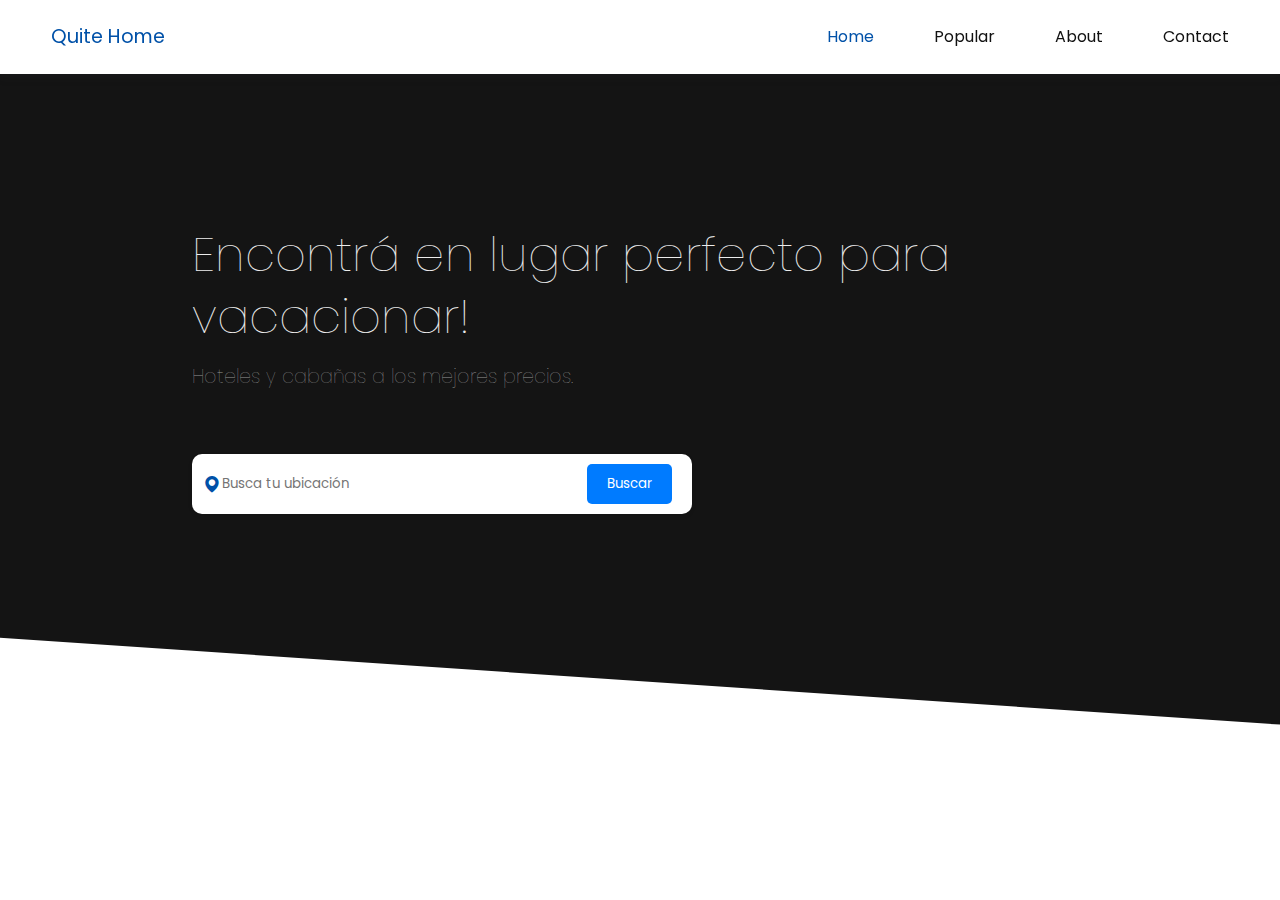
==== TrabajoFinal-BrendaUrquiza/index.html @ 2d56257a "first commit" ====
<!DOCTYPE html>
<html lang="en">
<head>
    <meta charset="UTF-8">
    <meta name="viewport" content="width=device-width, initial-scale=1.0">
    <title>Quite Home</title>
    <!-- CSS -->
    <link rel="stylesheet" href="assets/css/styles.css">
    <!-- FAVICON -->
    <link rel="shortcut icon" href="img/hogar.png" type="image/x-icon">
    <!-- BOXICON -->
    <link href='https://unpkg.com/boxicons@2.1.4/css/boxicons.min.css' rel='stylesheet'>
</head>
<body>
    <!-- ==== NAVBAR ===== -->
    <header class="header" id="header">
        <a href="" class="logo">Quite Home</a>

        <nav class="nav_menu" id="nav_menu">
            <a href="#home" class="nav_link active" id="nav_link">Home</a>
            <a href="#popular" class="nav_link" id="nav_link">Popular</a>
            <a href="#about" class="nav_link" id="nav_link">About</a>
            <a href="#contact" class="nav_link" id="nav_link">Contact</a>
        </nav>
    </header>

    <!-- ==== HOME ==== -->
    <section class="home" id="home">
        <div class="home-bg" id="home-bg"></div>

        <div class="home-container" id="home-container">
            <div class="home-content blur-in">
                <h1 class="home__title">Encontrá en lugar perfecto para vacacionar!
                <p>Hoteles y cabañas a los mejores precios.</p>
            </div>

            <div class="search-container">
                <i class='bx bxs-map' id="icon"></i>
                <input type="text" placeholder="Busca tu ubicación" class="buscador">
                <button class="btn-buscar" type="submit">Buscar</button>
            </div>

            <div class="home-imagen" id="home-imagen">
                <div class="imagen" id="imagen">
                    <img src="img/home.jpg" alt="">
                </div>

                <div class="img-shadow" id="img-shadow"></div>
            </div>
        </div>
    </section>


    <script src="assets/js/main.js"></script>
</body>
</html>
---- TrabajoFinal-BrendaUrquiza/assets/css/styles.css ----
@import url('https://fonts.googleapis.com/css2?family=Nunito&family=Poppins:wght@500&family=Raleway:wght@500&family=Rubik&display=swap');

*{
    margin: 0;
    padding: 0;
    box-sizing: border-box;
    border: none;
    outline: none;
    scroll-behavior: smooth;
    font-family: 'Poppins', sans-serif;
}

:root{
    --font-semi: 600;
    --bg-color: #141414;
    --second-bg-color: #ffffff;
    --text-color: #111111;
    --main-color: #0051a8;
    --mb-2: 1rem;
    --mb-4: 2rem;
    --mb-5: 2.5rem;
    --mb-6: 3rem;
}

hmtl{
    font-size: 62.5%;
    overflow: hidden;
}

a{
    text-decoration: none;
    color: var(--text-color);
}

/* ===== NAV =====*/
.header{
    position: fixed;
    top: 0;
    left: 0;
    width: 100%;
    padding: 1.4rem 4%;
    background: #ffffff;
    display: flex;
    justify-content: space-between;
    align-items: center;
    z-index: 100;
    box-shadow: 0 1px 10px rgba(42, 45, 48, 0.267);
    backdrop-filter: blur(10px);
    font-weight: 400;
}

.logo{
    font-size: 1.2rem;
    color: var(--main-color);
}

.nav_link{
    font-size: 1rem;
    color: var(--text-color);
    margin-left: 3.5rem;
    transition: .3s;
}

.nav_link:hover,
.nav_link.active {
    color: var(--main-color);
}

/* ==== HOME ==== */
.home{
    position: relative;
  /*   display: flex;
    align-items: center;
    padding: 14rem 15%;
    background-color: var(--text-color); */
}

.home-bg{
    position: absolute;
    top: 0;
    left: 0;
    width: 100%;
    height: 95%;
    background-color: var(--bg-color);
    clip-path: polygon(0 0, 100% 0 , 100% 100%, 0 88%);
}

.home-container{
    position: relative;
    row-gap: 3.5rem;
    align-items: center;
    padding: 14rem 15%;
}

.home-content{
    max-width: 60rem;
}


.home-content h1{
    font-size: 3rem;
    /* font-weight: 700; */
    line-height: 1.3;
    color: #ececec;
    font-weight: 100;
}

.home-content p{
    font-size: 1.2rem;
    margin: 1rem 0 4rem;
    color: #cfcfcfb2;
    font-weight: 100;
}

.search-container {
    background-color: #fff;
    border-radius: 10px;
    box-shadow: 0 2px 4px rgba(0, 0, 0, 0.1);
    display: flex;
    max-width: 500px;
    padding: 10px 20px;
    position: relative;
    align-items: center;
    z-index: 1;
    overflow: hidden;
}

.search-container i {
    font-size: 1.25rem;
    color: var(--main-color);
}

.buscador{
    flex: 1;
    padding: 10px;
    border: none;
    border-radius: 5px 0 0 5px;
    outline: none;
    width: 600px; /* Ajusta el ancho del campo de entrada */
    left: 0;
}

#icon {
    position: absolute;
    top: 50%;
    left: 10px; /* Ajusta la posición del icono según tu preferencia */
    transform: translateY(-50%);
    width: 20px; /* Ajusta el tamaño del icono según tu preferencia */
    height: 20px;
    background-image: url('ruta-del-icono.png'); /* Reemplaza 'ruta-del-icono.png' con la ruta de tu icono */
    background-size: cover;
    background-repeat: no-repeat;
}

.btn-buscar {
    background-color: #007BFF;
    border: none;
    border-radius: 5px;
    color: #fff;
    cursor: pointer;
    padding: 10px 20px;
}

.btn-buscar:hover {
    background-color: #0056b3;
}
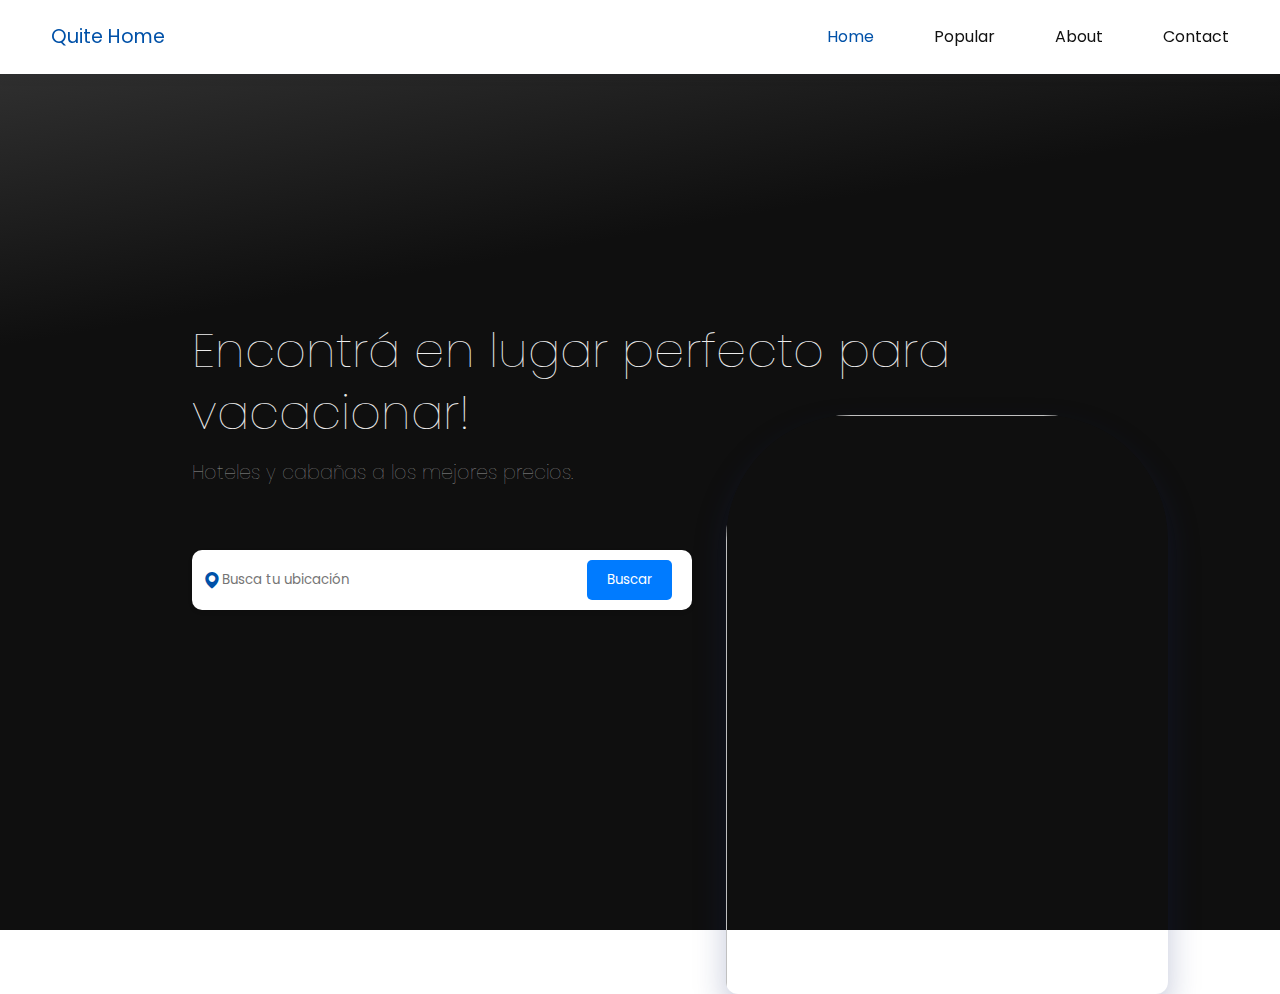
==== commit 8ab7bd03: "Add files via upload" ====
--- a/TrabajoFinal-BrendaUrquiza/index.html
+++ b/TrabajoFinal-BrendaUrquiza/index.html
@@ -1,56 +1,58 @@
-<!DOCTYPE html>
-<html lang="en">
-<head>
-    <meta charset="UTF-8">
-    <meta name="viewport" content="width=device-width, initial-scale=1.0">
-    <title>Quite Home</title>
-    <!-- CSS -->
-    <link rel="stylesheet" href="assets/css/styles.css">
-    <!-- FAVICON -->
-    <link rel="shortcut icon" href="img/hogar.png" type="image/x-icon">
-    <!-- BOXICON -->
-    <link href='https://unpkg.com/boxicons@2.1.4/css/boxicons.min.css' rel='stylesheet'>
-</head>
-<body>
-    <!-- ==== NAVBAR ===== -->
-    <header class="header" id="header">
-        <a href="" class="logo">Quite Home</a>
-
-        <nav class="nav_menu" id="nav_menu">
-            <a href="#home" class="nav_link active" id="nav_link">Home</a>
-            <a href="#popular" class="nav_link" id="nav_link">Popular</a>
-            <a href="#about" class="nav_link" id="nav_link">About</a>
-            <a href="#contact" class="nav_link" id="nav_link">Contact</a>
-        </nav>
-    </header>
-
-    <!-- ==== HOME ==== -->
-    <section class="home" id="home">
-        <div class="home-bg" id="home-bg"></div>
-
-        <div class="home-container" id="home-container">
-            <div class="home-content blur-in">
-                <h1 class="home__title">Encontrá en lugar perfecto para vacacionar!
-                <p>Hoteles y cabañas a los mejores precios.</p>
-            </div>
-
-            <div class="search-container">
-                <i class='bx bxs-map' id="icon"></i>
-                <input type="text" placeholder="Busca tu ubicación" class="buscador">
-                <button class="btn-buscar" type="submit">Buscar</button>
-            </div>
-
-            <div class="home-imagen" id="home-imagen">
-                <div class="imagen" id="imagen">
-                    <img src="img/home.jpg" alt="">
-                </div>
-
-                <div class="img-shadow" id="img-shadow"></div>
-            </div>
-        </div>
-    </section>
-
-
-    <script src="assets/js/main.js"></script>
-</body>
+<!DOCTYPE html>
+<html lang="en">
+<head>
+    <meta charset="UTF-8">
+    <meta name="viewport" content="width=device-width, initial-scale=1.0">
+    <title>Quite Home</title>
+    <!-- CSS -->
+    <link rel="stylesheet" href="assets/css/styles.css">
+    <!-- FAVICON -->
+    <link rel="shortcut icon" href="img/hogar.png" type="image/x-icon">
+    <!-- BOXICON -->
+    <link href='https://unpkg.com/boxicons@2.1.4/css/boxicons.min.css' rel='stylesheet'>
+</head>
+<body>
+    <!-- ==== NAVBAR ===== -->
+    <header class="header" id="header">
+        <a href="" class="logo">Quite Home</a>
+
+        <nav class="nav_menu" id="nav_menu">
+            <a href="#home" class="nav_link active" id="nav_link">Home</a>
+            <a href="#popular" class="nav_link" id="nav_link">Popular</a>
+            <a href="#about" class="nav_link" id="nav_link">About</a>
+            <a href="#contact" class="nav_link" id="nav_link">Contact</a>
+        </nav>
+    </header>
+
+    <!-- ==== HOME ==== -->
+    <section class="home" id="home">
+        <div class="home-bg" id="home-bg"></div>
+
+        <div class="home-container" id="home-container">
+            <div class="container">
+                <div class="home-content blur-in">
+                    <h1 class="home__title">Encontrá en lugar perfecto para vacacionar!
+                    <p>Hoteles y cabañas a los mejores precios.</p>
+                </div>
+
+                <div class="search-container">
+                    <i class='bx bxs-map' id="icon"></i>
+                    <input type="text" placeholder="Busca tu ubicación" class="buscador">
+                    <button class="btn-buscar" type="submit">Buscar</button>
+                </div>
+            </div>
+            
+            <div class="home-imagen" id="home-imagen"> <!-- home__images -->
+                <div class="img-shadow" id="img-shadow"></div> <!-- home__orbe -->
+
+                <div class="imagen" id="imagen"> <!-- home__img -->
+                    <img src="img/home2.jpg" alt="" class="img">
+                </div>
+            </div>
+        </div>
+    </section>
+
+
+    <script src="assets/js/main.js"></script>
+</body>
 </html>--- a/TrabajoFinal-BrendaUrquiza/assets/css/styles.css
+++ b/TrabajoFinal-BrendaUrquiza/assets/css/styles.css
@@ -1,166 +1,201 @@
-@import url('https://fonts.googleapis.com/css2?family=Nunito&family=Poppins:wght@500&family=Raleway:wght@500&family=Rubik&display=swap');
-
-*{
-    margin: 0;
-    padding: 0;
-    box-sizing: border-box;
-    border: none;
-    outline: none;
-    scroll-behavior: smooth;
-    font-family: 'Poppins', sans-serif;
-}
-
-:root{
-    --font-semi: 600;
-    --bg-color: #141414;
-    --second-bg-color: #ffffff;
-    --text-color: #111111;
-    --main-color: #0051a8;
-    --mb-2: 1rem;
-    --mb-4: 2rem;
-    --mb-5: 2.5rem;
-    --mb-6: 3rem;
-}
-
-hmtl{
-    font-size: 62.5%;
-    overflow: hidden;
-}
-
-a{
-    text-decoration: none;
-    color: var(--text-color);
-}
-
-/* ===== NAV =====*/
-.header{
-    position: fixed;
-    top: 0;
-    left: 0;
-    width: 100%;
-    padding: 1.4rem 4%;
-    background: #ffffff;
-    display: flex;
-    justify-content: space-between;
-    align-items: center;
-    z-index: 100;
-    box-shadow: 0 1px 10px rgba(42, 45, 48, 0.267);
-    backdrop-filter: blur(10px);
-    font-weight: 400;
-}
-
-.logo{
-    font-size: 1.2rem;
-    color: var(--main-color);
-}
-
-.nav_link{
-    font-size: 1rem;
-    color: var(--text-color);
-    margin-left: 3.5rem;
-    transition: .3s;
-}
-
-.nav_link:hover,
-.nav_link.active {
-    color: var(--main-color);
-}
-
-/* ==== HOME ==== */
-.home{
-    position: relative;
-  /*   display: flex;
-    align-items: center;
-    padding: 14rem 15%;
-    background-color: var(--text-color); */
-}
-
-.home-bg{
-    position: absolute;
-    top: 0;
-    left: 0;
-    width: 100%;
-    height: 95%;
-    background-color: var(--bg-color);
-    clip-path: polygon(0 0, 100% 0 , 100% 100%, 0 88%);
-}
-
-.home-container{
-    position: relative;
-    row-gap: 3.5rem;
-    align-items: center;
-    padding: 14rem 15%;
-}
-
-.home-content{
-    max-width: 60rem;
-}
-
-
-.home-content h1{
-    font-size: 3rem;
-    /* font-weight: 700; */
-    line-height: 1.3;
-    color: #ececec;
-    font-weight: 100;
-}
-
-.home-content p{
-    font-size: 1.2rem;
-    margin: 1rem 0 4rem;
-    color: #cfcfcfb2;
-    font-weight: 100;
-}
-
-.search-container {
-    background-color: #fff;
-    border-radius: 10px;
-    box-shadow: 0 2px 4px rgba(0, 0, 0, 0.1);
-    display: flex;
-    max-width: 500px;
-    padding: 10px 20px;
-    position: relative;
-    align-items: center;
-    z-index: 1;
-    overflow: hidden;
-}
-
-.search-container i {
-    font-size: 1.25rem;
-    color: var(--main-color);
-}
-
-.buscador{
-    flex: 1;
-    padding: 10px;
-    border: none;
-    border-radius: 5px 0 0 5px;
-    outline: none;
-    width: 600px; /* Ajusta el ancho del campo de entrada */
-    left: 0;
-}
-
-#icon {
-    position: absolute;
-    top: 50%;
-    left: 10px; /* Ajusta la posición del icono según tu preferencia */
-    transform: translateY(-50%);
-    width: 20px; /* Ajusta el tamaño del icono según tu preferencia */
-    height: 20px;
-    background-image: url('ruta-del-icono.png'); /* Reemplaza 'ruta-del-icono.png' con la ruta de tu icono */
-    background-size: cover;
-    background-repeat: no-repeat;
-}
-
-.btn-buscar {
-    background-color: #007BFF;
-    border: none;
-    border-radius: 5px;
-    color: #fff;
-    cursor: pointer;
-    padding: 10px 20px;
-}
-
-.btn-buscar:hover {
-    background-color: #0056b3;
-}+@import url('https://fonts.googleapis.com/css2?family=Nunito&family=Poppins:wght@500&family=Raleway:wght@500&family=Rubik&display=swap');
+
+*{
+    margin: 0;
+    padding: 0;
+    box-sizing: border-box;
+    border: none;
+    outline: none;
+    scroll-behavior: smooth;
+    font-family: 'Poppins', sans-serif;
+}
+
+:root{
+    --font-semi: 600;
+    --bg-color: #141414;
+    --bg-shadow: hsl(36, 84%, 13%);
+    --second-bg-color: #ffffff;
+    --text-color: #111111;
+    --main-color: #0051a8;
+    --mb-2: 1rem;
+    --mb-4: 2rem;
+    --mb-5: 2.5rem;
+    --mb-6: 3rem;
+}
+
+hmtl{
+    font-size: 62.5%;
+    overflow: hidden;
+}
+
+a{
+    text-decoration: none;
+    color: var(--text-color);
+}
+
+/* ===== NAV =====*/
+.header{
+    position: fixed;
+    top: 0;
+    left: 0;
+    width: 100%;
+    padding: 1.4rem 4%;
+    background: #ffffff;
+    display: flex;
+    justify-content: space-between;
+    align-items: center;
+    z-index: 100;
+    box-shadow: 0 1px 10px rgba(42, 45, 48, 0.267);
+    backdrop-filter: blur(10px);
+    font-weight: 400;
+}
+
+.logo{
+    font-size: 1.2rem;
+    color: var(--main-color);
+}
+
+.nav_link{
+    font-size: 1rem;
+    color: var(--text-color);
+    margin-left: 3.5rem;
+    transition: .3s;
+}
+
+.nav_link:hover,
+.nav_link.active {
+    color: var(--main-color);
+}
+
+/* ==== HOME ==== */
+.home{
+    position: relative;
+  /*   display: flex;
+    align-items: center;
+    padding: 14rem 15%;
+    background-color: var(--text-color); */
+}
+
+.home-bg{
+    position: absolute;
+    top: 0px;
+    left: 0px;
+    width: 100%;
+    height: 100%;
+    background: linear-gradient(170deg, rgb(56, 56, 56) 0%, rgb(15, 15, 15) 30%);
+}
+
+.home-container{
+    position: relative;
+    row-gap: 3.5rem;
+    align-items: center;
+    padding: 20rem 15%;
+}
+
+.home-content{
+    max-width: 60rem;
+}
+
+
+.home-content h1{
+    font-size: 3rem;
+    /* font-weight: 700; */
+    line-height: 1.3;
+    color: #ececec;
+    font-weight: 100;
+}
+
+.home-content p{
+    font-size: 1.2rem;
+    margin: 1rem 0 4rem;
+    color: #cfcfcfb2;
+    font-weight: 100;
+}
+
+.search-container {
+    background-color: #fff;
+    border-radius: 10px;
+    box-shadow: 0 2px 4px rgba(0, 0, 0, 0.1);
+    display: flex;
+    max-width: 500px;
+    padding: 10px 20px;
+    position: relative;
+    align-items: center;
+    z-index: 1;
+    overflow: hidden;
+}
+
+.search-container i {
+    font-size: 1.25rem;
+    color: var(--main-color);
+}
+
+.buscador{
+    flex: 1;
+    padding: 10px;
+    border: none;
+    border-radius: 5px 0 0 5px;
+    outline: none;
+    width: 600px; /* Ajusta el ancho del campo de entrada */
+    left: 0;
+}
+
+#icon {
+    position: absolute;
+    top: 50%;
+    left: 10px; /* Ajusta la posición del icono según tu preferencia */
+    transform: translateY(-50%);
+    width: 20px; /* Ajusta el tamaño del icono según tu preferencia */
+    height: 20px;
+    background-image: url('ruta-del-icono.png'); /* Reemplaza 'ruta-del-icono.png' con la ruta de tu icono */
+    background-size: cover;
+    background-repeat: no-repeat;
+}
+
+.btn-buscar {
+    background-color: #007BFF;
+    border: none;
+    border-radius: 5px;
+    color: #fff;
+    cursor: pointer;
+    padding: 10px 20px;
+}
+
+.btn-buscar:hover {
+    background-color: #0056b3;
+}
+
+.imagen{
+    position: absolute;
+    width: 442px;
+    height: 579px;
+    overflow: hidden;
+    border-radius: 125px 125px 12px 12px;
+    display: inline-flex;
+    align-items: flex-start;
+    bottom: -4rem;
+    box-shadow: 0 16px 32px hsla(228, 66%, 25%, .25);
+    margin-right: -5rem;
+}
+
+.img{
+    width: 544px;
+    height: 777px;
+}
+
+.home-imagen{
+    /* position: relative; */
+    display: flex;
+    justify-content: right;
+}
+
+/* .img-shadow{
+    width: 324px;
+    height: 425px;
+    border-radius: 135px 135px 0 0;
+    bottom: -3.5rem;
+    background: linear-gradient(180deg, 
+    hsl(0, 0%, 16%) 93%,
+    hsl(0, 0%, 67%) 100%); 
+    align-self: flex-end;
+} */
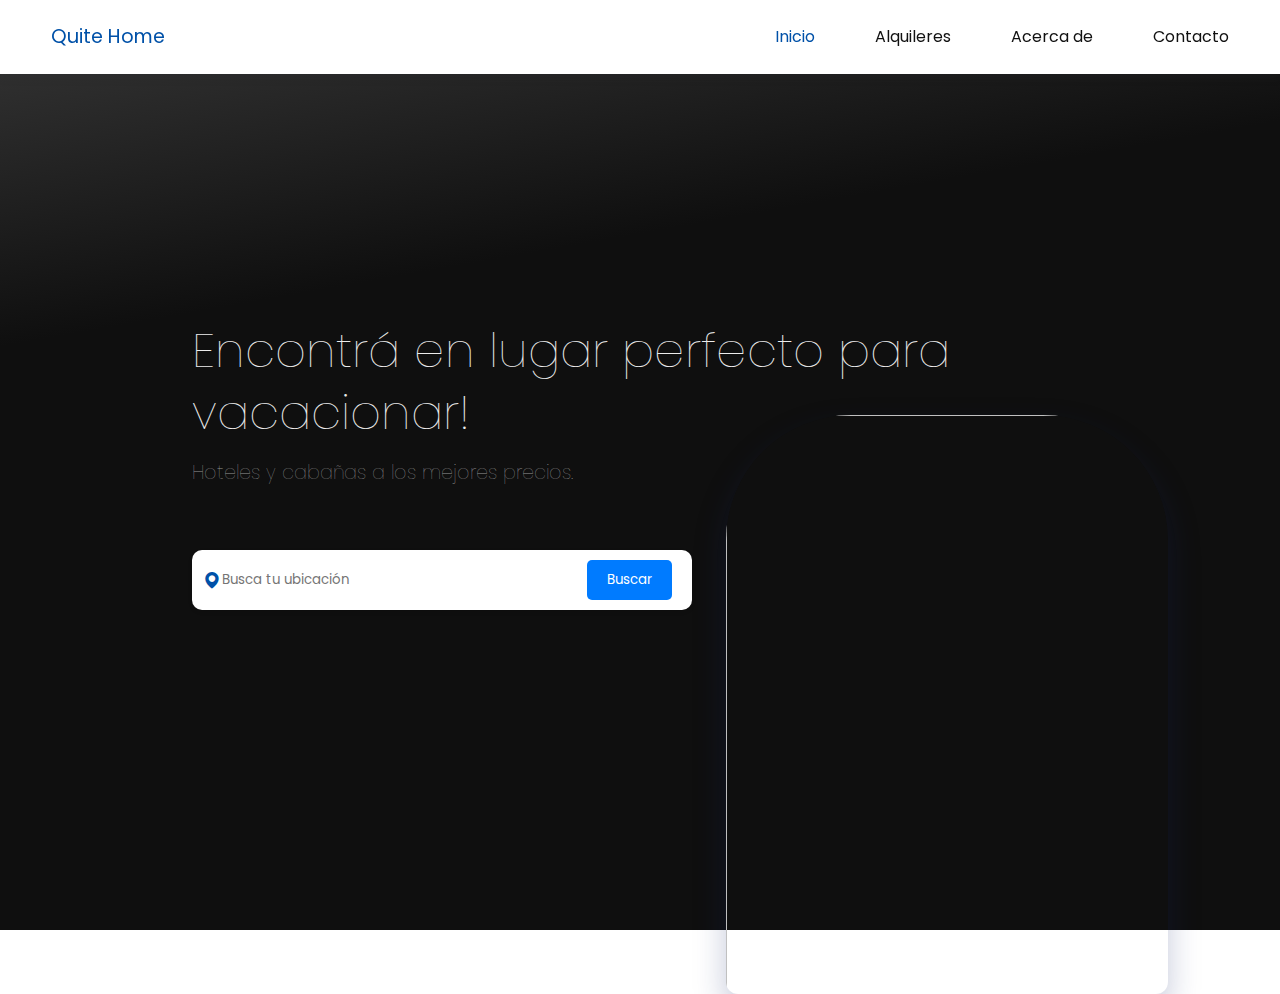
==== commit 287b8410: "Add files via upload" ====
--- a/TrabajoFinal-BrendaUrquiza/index.html
+++ b/TrabajoFinal-BrendaUrquiza/index.html
@@ -17,10 +17,10 @@
         <a href="" class="logo">Quite Home</a>
 
         <nav class="nav_menu" id="nav_menu">
-            <a href="#home" class="nav_link active" id="nav_link">Home</a>
-            <a href="#popular" class="nav_link" id="nav_link">Popular</a>
-            <a href="#about" class="nav_link" id="nav_link">About</a>
-            <a href="#contact" class="nav_link" id="nav_link">Contact</a>
+            <a href="#inicio" class="nav_link active" id="nav_link">Inicio</a>
+            <a href="#alquileres" class="nav_link" id="nav_link">Alquileres</a>
+            <a href="#acerca" class="nav_link" id="nav_link">Acerca de</a>
+            <a href="#contacto" class="nav_link" id="nav_link">Contacto</a>
         </nav>
     </header>
 
@@ -37,8 +37,8 @@
 
                 <div class="search-container">
                     <i class='bx bxs-map' id="icon"></i>
-                    <input type="text" placeholder="Busca tu ubicación" class="buscador">
-                    <button class="btn-buscar" type="submit">Buscar</button>
+                    <input type="text" placeholder="Busca tu ubicación" class="buscador" id="buscador">
+                    <button class="btn-buscar" type="submit" id="btn-buscar">Buscar</button>
                 </div>
             </div>
             
@@ -52,7 +52,6 @@
         </div>
     </section>
 
-
     <script src="assets/js/main.js"></script>
 </body>
 </html>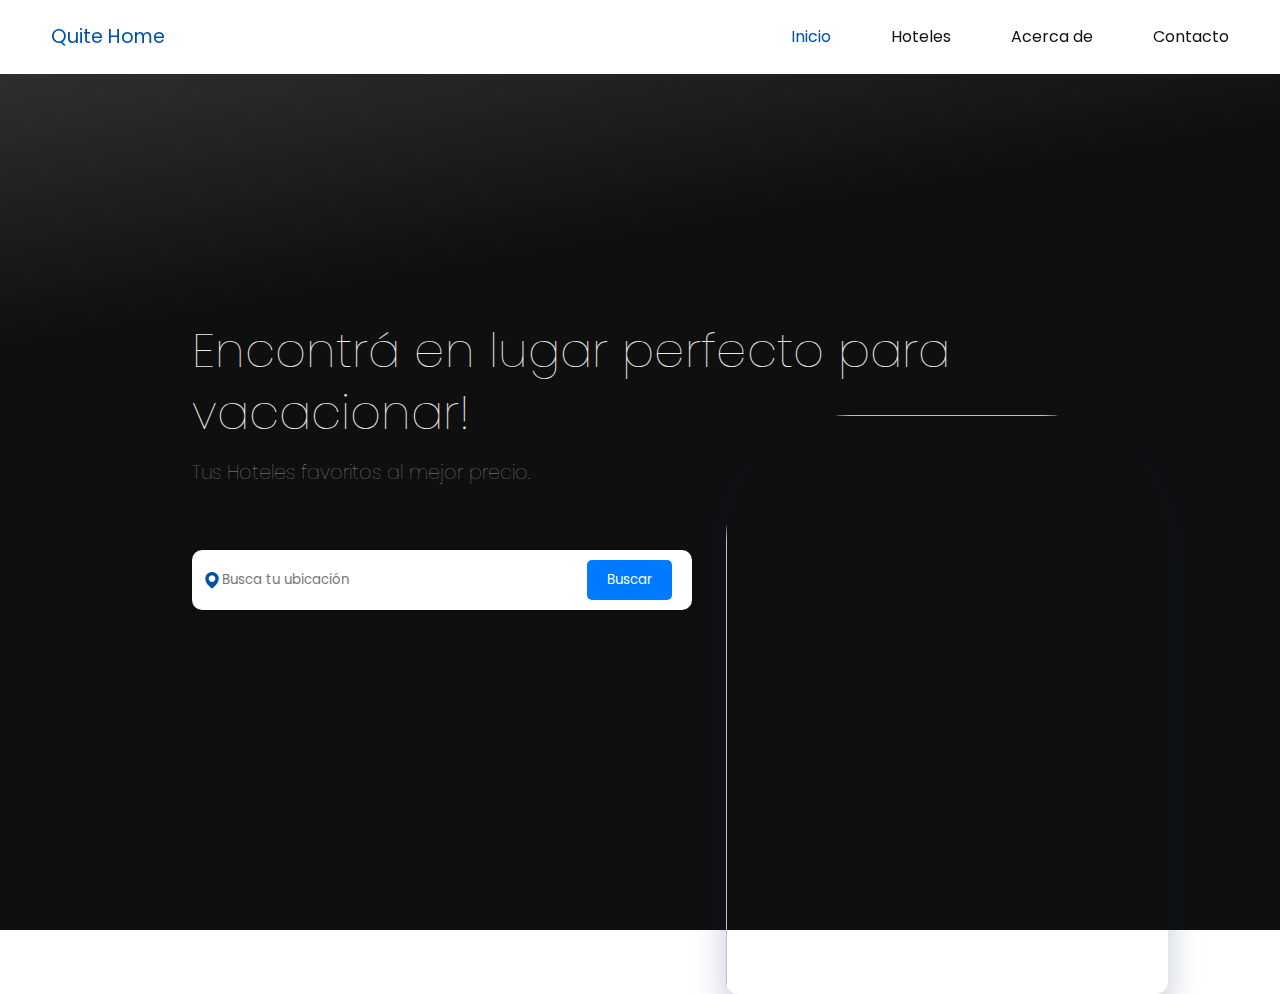
==== commit fb5ec838: "Add files via upload" ====
--- a/TrabajoFinal-BrendaUrquiza/index.html
+++ b/TrabajoFinal-BrendaUrquiza/index.html
@@ -18,7 +18,7 @@
 
         <nav class="nav_menu" id="nav_menu">
             <a href="#inicio" class="nav_link active" id="nav_link">Inicio</a>
-            <a href="#alquileres" class="nav_link" id="nav_link">Alquileres</a>
+            <a href="#hoteles" class="nav_link" id="nav_link">Hoteles</a>
             <a href="#acerca" class="nav_link" id="nav_link">Acerca de</a>
             <a href="#contacto" class="nav_link" id="nav_link">Contacto</a>
         </nav>
@@ -32,7 +32,7 @@
             <div class="container">
                 <div class="home-content blur-in">
                     <h1 class="home__title">Encontrá en lugar perfecto para vacacionar!
-                    <p>Hoteles y cabañas a los mejores precios.</p>
+                    <p>Tus Hoteles favoritos al mejor precio.</p>
                 </div>
 
                 <div class="search-container">
@@ -52,6 +52,8 @@
         </div>
     </section>
 
+    <section class="hoteles" id="hoteles"></section>
+
     <script src="assets/js/main.js"></script>
 </body>
 </html>--- a/TrabajoFinal-BrendaUrquiza/assets/css/styles.css
+++ b/TrabajoFinal-BrendaUrquiza/assets/css/styles.css
@@ -199,3 +199,29 @@
     hsl(0, 0%, 67%) 100%); 
     align-self: flex-end;
 } */
+
+.hotel-container{
+    margin: 0 0 0 30rem;
+    width: 70rem;
+    height: 50rem;
+    justify-content: space-between;
+    align-items: center;
+    display: flex;
+}
+
+.hotel-card{
+    width: 20rem;
+    height: 20rem;
+    margin-right: 15px;
+    background: #fff;
+    padding: 10px;
+    border: 1px solid #3b3b3b88;
+    border-radius: 10px;
+    box-shadow: 0 16px 32px hsla(228, 66%, 25%, .25);
+}
+
+.titulo-hotel{
+    align-items: center;
+    display: flex;
+    position: relative;
+}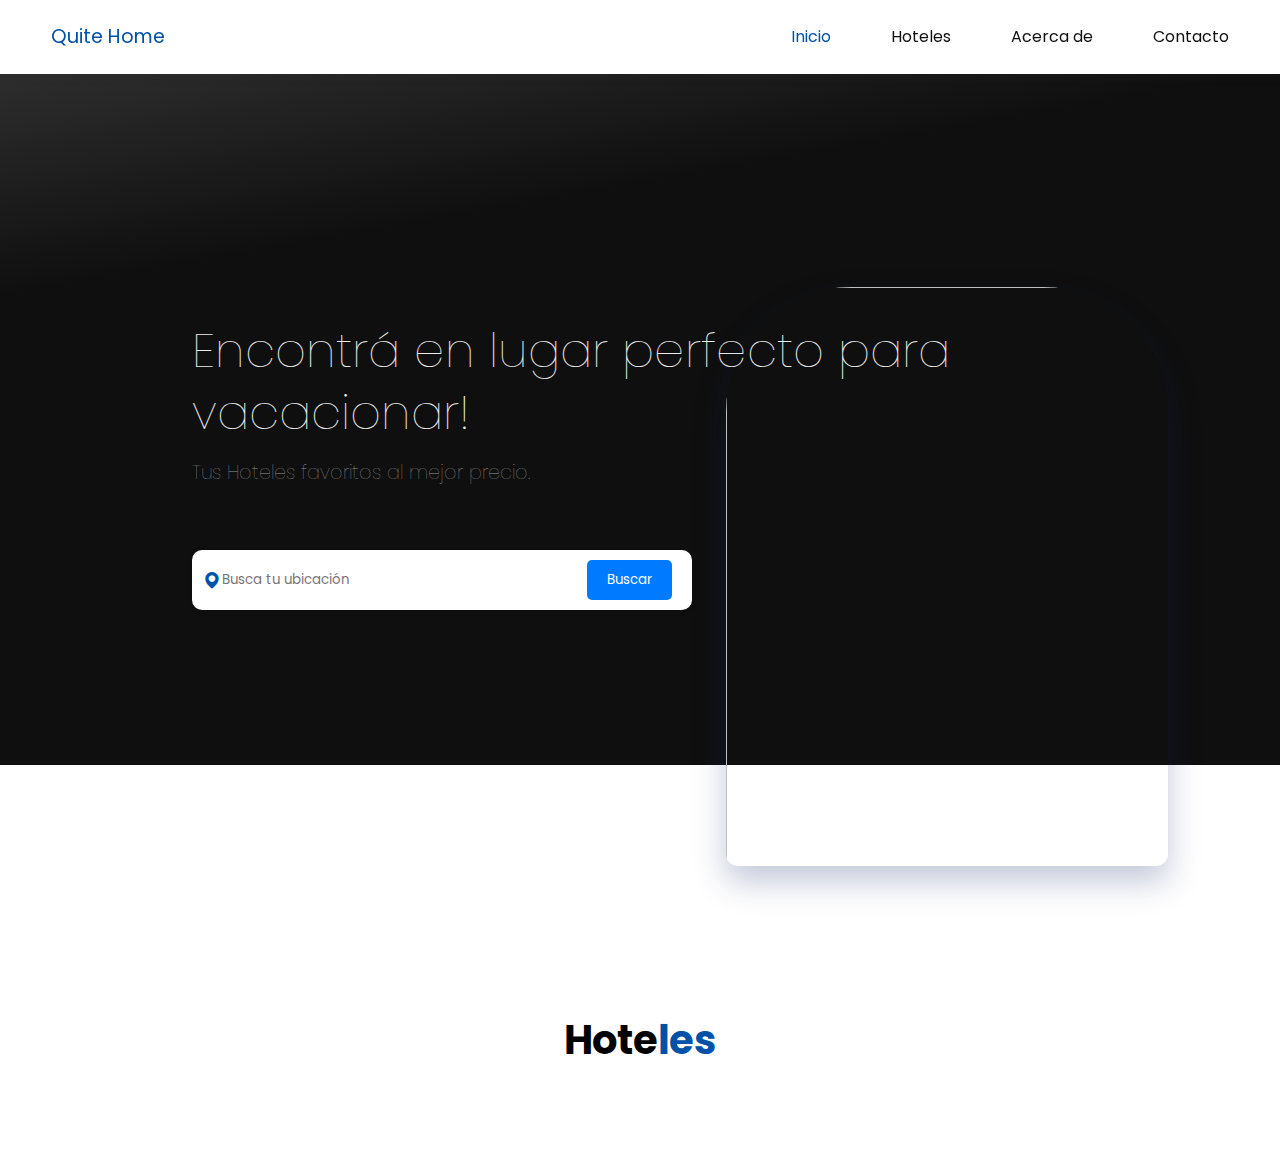
==== commit effdab31: "update" ====
--- a/TrabajoFinal-BrendaUrquiza/index.html
+++ b/TrabajoFinal-BrendaUrquiza/index.html
@@ -1,59 +1,64 @@
-<!DOCTYPE html>
-<html lang="en">
-<head>
-    <meta charset="UTF-8">
-    <meta name="viewport" content="width=device-width, initial-scale=1.0">
-    <title>Quite Home</title>
-    <!-- CSS -->
-    <link rel="stylesheet" href="assets/css/styles.css">
-    <!-- FAVICON -->
-    <link rel="shortcut icon" href="img/hogar.png" type="image/x-icon">
-    <!-- BOXICON -->
-    <link href='https://unpkg.com/boxicons@2.1.4/css/boxicons.min.css' rel='stylesheet'>
-</head>
-<body>
-    <!-- ==== NAVBAR ===== -->
-    <header class="header" id="header">
-        <a href="" class="logo">Quite Home</a>
-
-        <nav class="nav_menu" id="nav_menu">
-            <a href="#inicio" class="nav_link active" id="nav_link">Inicio</a>
-            <a href="#hoteles" class="nav_link" id="nav_link">Hoteles</a>
-            <a href="#acerca" class="nav_link" id="nav_link">Acerca de</a>
-            <a href="#contacto" class="nav_link" id="nav_link">Contacto</a>
-        </nav>
-    </header>
-
-    <!-- ==== HOME ==== -->
-    <section class="home" id="home">
-        <div class="home-bg" id="home-bg"></div>
-
-        <div class="home-container" id="home-container">
-            <div class="container">
-                <div class="home-content blur-in">
-                    <h1 class="home__title">Encontrá en lugar perfecto para vacacionar!
-                    <p>Tus Hoteles favoritos al mejor precio.</p>
-                </div>
-
-                <div class="search-container">
-                    <i class='bx bxs-map' id="icon"></i>
-                    <input type="text" placeholder="Busca tu ubicación" class="buscador" id="buscador">
-                    <button class="btn-buscar" type="submit" id="btn-buscar">Buscar</button>
-                </div>
-            </div>
-            
-            <div class="home-imagen" id="home-imagen"> <!-- home__images -->
-                <div class="img-shadow" id="img-shadow"></div> <!-- home__orbe -->
-
-                <div class="imagen" id="imagen"> <!-- home__img -->
-                    <img src="img/home2.jpg" alt="" class="img">
-                </div>
-            </div>
-        </div>
-    </section>
-
-    <section class="hoteles" id="hoteles"></section>
-
-    <script src="assets/js/main.js"></script>
-</body>
+<!DOCTYPE html>
+<html lang="en">
+<head>
+    <meta charset="UTF-8">
+    <meta name="viewport" content="width=device-width, initial-scale=1.0">
+    <title>Quite Home</title>
+    <!-- CSS -->
+    <link rel="stylesheet" href="assets/css/styles.css">
+    <!-- FAVICON -->
+    <link rel="shortcut icon" href="img/hogar.png" type="image/x-icon">
+    <!-- BOXICON -->
+    <link href='https://unpkg.com/boxicons@2.1.4/css/boxicons.min.css' rel='stylesheet'>
+    <!-- SWEETALERT -->
+    <script src="https://cdn.jsdelivr.net/npm/sweetalert2@11"></script>
+    <link rel="stylesheet" href="sweetalert2.min.css">
+</head>
+<body>
+    <!-- ==== NAVBAR ===== -->
+    <header class="header" id="header">
+        <a href="" class="logo">Quite Home</a>
+
+        <nav class="nav_menu" id="nav_menu">
+            <a href="#inicio" class="nav_link active" id="nav_link">Inicio</a>
+            <a href="#hoteles" class="nav_link" id="nav_link">Hoteles</a>
+            <a href="#acerca" class="nav_link" id="nav_link">Acerca de</a>
+            <a href="#contacto" class="nav_link" id="nav_link">Contacto</a>
+        </nav>
+    </header>
+
+    <!-- ==== HOME ==== -->
+    <section class="inicio" id="inicio">
+        <div class="home-bg" id="home-bg"></div>
+
+        <div class="home-container" id="home-container">
+            <div class="container">
+                <div class="home-content blur-in">
+                    <h1 class="home__title">Encontrá en lugar perfecto para vacacionar!
+                    <p>Tus Hoteles favoritos al mejor precio.</p>
+                </div>
+
+                <div class="search-container">
+                    <i class='bx bxs-map' id="icon"></i>
+                    <input type="text" placeholder="Busca tu ubicación" class="buscador" id="buscador">
+                    <button class="btn-buscar" type="submit" id="btn-buscar">Buscar</button>
+                </div>
+            </div>
+            
+            <div class="home-imagen" id="home-imagen"> <!-- home__images -->
+                <div class="img-shadow" id="img-shadow"></div> <!-- home__orbe -->
+
+                <div class="imagen" id="imagen"> <!-- home__img -->
+                    <img src="img/home2.jpg" alt="" class="img">
+                </div>
+            </div>
+        </div>
+    </section>
+
+    <section class="hoteles" id="hoteles">
+        <h1 class="tituloHoteles" id="tituloHoteles">Hote<span>les</span></h1>
+    </section>
+
+    <script src="assets/js/main.js"></script>
+</body>
 </html>--- a/TrabajoFinal-BrendaUrquiza/assets/css/styles.css
+++ b/TrabajoFinal-BrendaUrquiza/assets/css/styles.css
@@ -1,227 +1,242 @@
-@import url('https://fonts.googleapis.com/css2?family=Nunito&family=Poppins:wght@500&family=Raleway:wght@500&family=Rubik&display=swap');
-
-*{
-    margin: 0;
-    padding: 0;
-    box-sizing: border-box;
-    border: none;
-    outline: none;
-    scroll-behavior: smooth;
-    font-family: 'Poppins', sans-serif;
-}
-
-:root{
-    --font-semi: 600;
-    --bg-color: #141414;
-    --bg-shadow: hsl(36, 84%, 13%);
-    --second-bg-color: #ffffff;
-    --text-color: #111111;
-    --main-color: #0051a8;
-    --mb-2: 1rem;
-    --mb-4: 2rem;
-    --mb-5: 2.5rem;
-    --mb-6: 3rem;
-}
-
-hmtl{
-    font-size: 62.5%;
-    overflow: hidden;
-}
-
-a{
-    text-decoration: none;
-    color: var(--text-color);
-}
-
-/* ===== NAV =====*/
-.header{
-    position: fixed;
-    top: 0;
-    left: 0;
-    width: 100%;
-    padding: 1.4rem 4%;
-    background: #ffffff;
-    display: flex;
-    justify-content: space-between;
-    align-items: center;
-    z-index: 100;
-    box-shadow: 0 1px 10px rgba(42, 45, 48, 0.267);
-    backdrop-filter: blur(10px);
-    font-weight: 400;
-}
-
-.logo{
-    font-size: 1.2rem;
-    color: var(--main-color);
-}
-
-.nav_link{
-    font-size: 1rem;
-    color: var(--text-color);
-    margin-left: 3.5rem;
-    transition: .3s;
-}
-
-.nav_link:hover,
-.nav_link.active {
-    color: var(--main-color);
-}
-
-/* ==== HOME ==== */
-.home{
-    position: relative;
-  /*   display: flex;
-    align-items: center;
-    padding: 14rem 15%;
-    background-color: var(--text-color); */
-}
-
-.home-bg{
-    position: absolute;
-    top: 0px;
-    left: 0px;
-    width: 100%;
-    height: 100%;
-    background: linear-gradient(170deg, rgb(56, 56, 56) 0%, rgb(15, 15, 15) 30%);
-}
-
-.home-container{
-    position: relative;
-    row-gap: 3.5rem;
-    align-items: center;
-    padding: 20rem 15%;
-}
-
-.home-content{
-    max-width: 60rem;
-}
-
-
-.home-content h1{
-    font-size: 3rem;
-    /* font-weight: 700; */
-    line-height: 1.3;
-    color: #ececec;
-    font-weight: 100;
-}
-
-.home-content p{
-    font-size: 1.2rem;
-    margin: 1rem 0 4rem;
-    color: #cfcfcfb2;
-    font-weight: 100;
-}
-
-.search-container {
-    background-color: #fff;
-    border-radius: 10px;
-    box-shadow: 0 2px 4px rgba(0, 0, 0, 0.1);
-    display: flex;
-    max-width: 500px;
-    padding: 10px 20px;
-    position: relative;
-    align-items: center;
-    z-index: 1;
-    overflow: hidden;
-}
-
-.search-container i {
-    font-size: 1.25rem;
-    color: var(--main-color);
-}
-
-.buscador{
-    flex: 1;
-    padding: 10px;
-    border: none;
-    border-radius: 5px 0 0 5px;
-    outline: none;
-    width: 600px; /* Ajusta el ancho del campo de entrada */
-    left: 0;
-}
-
-#icon {
-    position: absolute;
-    top: 50%;
-    left: 10px; /* Ajusta la posición del icono según tu preferencia */
-    transform: translateY(-50%);
-    width: 20px; /* Ajusta el tamaño del icono según tu preferencia */
-    height: 20px;
-    background-image: url('ruta-del-icono.png'); /* Reemplaza 'ruta-del-icono.png' con la ruta de tu icono */
-    background-size: cover;
-    background-repeat: no-repeat;
-}
-
-.btn-buscar {
-    background-color: #007BFF;
-    border: none;
-    border-radius: 5px;
-    color: #fff;
-    cursor: pointer;
-    padding: 10px 20px;
-}
-
-.btn-buscar:hover {
-    background-color: #0056b3;
-}
-
-.imagen{
-    position: absolute;
-    width: 442px;
-    height: 579px;
-    overflow: hidden;
-    border-radius: 125px 125px 12px 12px;
-    display: inline-flex;
-    align-items: flex-start;
-    bottom: -4rem;
-    box-shadow: 0 16px 32px hsla(228, 66%, 25%, .25);
-    margin-right: -5rem;
-}
-
-.img{
-    width: 544px;
-    height: 777px;
-}
-
-.home-imagen{
-    /* position: relative; */
-    display: flex;
-    justify-content: right;
-}
-
-/* .img-shadow{
-    width: 324px;
-    height: 425px;
-    border-radius: 135px 135px 0 0;
-    bottom: -3.5rem;
-    background: linear-gradient(180deg, 
-    hsl(0, 0%, 16%) 93%,
-    hsl(0, 0%, 67%) 100%); 
-    align-self: flex-end;
-} */
-
-.hotel-container{
-    margin: 0 0 0 30rem;
-    width: 70rem;
-    height: 50rem;
-    justify-content: space-between;
-    align-items: center;
-    display: flex;
-}
-
-.hotel-card{
-    width: 20rem;
-    height: 20rem;
-    margin-right: 15px;
-    background: #fff;
-    padding: 10px;
-    border: 1px solid #3b3b3b88;
-    border-radius: 10px;
-    box-shadow: 0 16px 32px hsla(228, 66%, 25%, .25);
-}
-
-.titulo-hotel{
-    align-items: center;
-    display: flex;
-    position: relative;
+@import url('https://fonts.googleapis.com/css2?family=Nunito&family=Poppins:wght@500&family=Raleway:wght@500&family=Rubik&display=swap');
+
+*{
+    margin: 0;
+    padding: 0;
+    box-sizing: border-box;
+    border: none;
+    outline: none;
+    scroll-behavior: smooth;
+    font-family: 'Poppins', sans-serif;
+}
+
+:root{
+    --font-semi: 600;
+    --bg-color: #141414;
+    --bg-shadow: hsl(36, 84%, 13%);
+    --second-bg-color: #ffffff;
+    --text-color: #111111;
+    --main-color: #0051a8;
+    --mb-2: 1rem;
+    --mb-4: 2rem;
+    --mb-5: 2.5rem;
+    --mb-6: 3rem;
+}
+
+hmtl{
+    font-size: 62.5%;
+    overflow: hidden;
+}
+
+a{
+    text-decoration: none;
+    color: var(--text-color);
+}
+
+/* ===== NAV =====*/
+.header{
+    position: fixed;
+    top: 0;
+    left: 0;
+    width: 100%;
+    padding: 1.4rem 4%;
+    background: #ffffff;
+    display: flex;
+    justify-content: space-between;
+    align-items: center;
+    z-index: 100;
+    box-shadow: 0 1px 10px rgba(42, 45, 48, 0.267);
+    backdrop-filter: blur(10px);
+    font-weight: 400;
+}
+
+.logo{
+    font-size: 1.2rem;
+    color: var(--main-color);
+}
+
+.nav_link{
+    font-size: 1rem;
+    color: var(--text-color);
+    margin-left: 3.5rem;
+    transition: .3s;
+}
+
+.nav_link:hover,
+.nav_link.active {
+    color: var(--main-color);
+}
+
+/* ==== HOME ==== */
+.home{
+    position: relative;
+  /*   display: flex;
+    align-items: center;
+    padding: 14rem 15%;
+    background-color: var(--text-color); */
+}
+
+.home-bg{
+    position: absolute;
+    top: 0px;
+    left: 0px;
+    width: 100%;
+    height: 85%;
+    background: linear-gradient(170deg, rgb(56, 56, 56) 0%, rgb(15, 15, 15) 30%);
+}
+
+.home-container{
+    position: relative;
+    row-gap: 3.5rem;
+    align-items: center;
+    padding: 20rem 15%;
+}
+
+.home-content{
+    max-width: 60rem;
+}
+
+
+.home-content h1{
+    font-size: 3rem;
+    /* font-weight: 700; */
+    line-height: 1.3;
+    color: #ececec;
+    font-weight: 100;
+}
+
+.home-content p{
+    font-size: 1.2rem;
+    margin: 1rem 0 4rem;
+    color: #cfcfcfb2;
+    font-weight: 100;
+}
+
+.search-container {
+    background-color: #fff;
+    border-radius: 10px;
+    box-shadow: 0 2px 4px rgba(0, 0, 0, 0.1);
+    display: flex;
+    max-width: 500px;
+    padding: 10px 20px;
+    position: relative;
+    align-items: center;
+    z-index: 1;
+    overflow: hidden;
+}
+
+.search-container i {
+    font-size: 1.25rem;
+    color: var(--main-color);
+}
+
+.buscador{
+    flex: 1;
+    padding: 10px;
+    border: none;
+    border-radius: 5px 0 0 5px;
+    outline: none;
+    width: 600px; /* Ajusta el ancho del campo de entrada */
+    left: 0;
+}
+
+#icon {
+    position: absolute;
+    top: 50%;
+    left: 10px; /* Ajusta la posición del icono según tu preferencia */
+    transform: translateY(-50%);
+    width: 20px; /* Ajusta el tamaño del icono según tu preferencia */
+    height: 20px;
+    background-image: url('ruta-del-icono.png'); /* Reemplaza 'ruta-del-icono.png' con la ruta de tu icono */
+    background-size: cover;
+    background-repeat: no-repeat;
+}
+
+.btn-buscar {
+    background-color: #007BFF;
+    border: none;
+    border-radius: 5px;
+    color: #fff;
+    cursor: pointer;
+    padding: 10px 20px;
+}
+
+.btn-buscar:hover {
+    background-color: #0056b3;
+}
+
+.imagen{
+    position: absolute;
+    width: 442px;
+    height: 579px;
+    overflow: hidden;
+    border-radius: 125px 125px 12px 12px;
+    display: inline-flex;
+    align-items: flex-start;
+    bottom: 4rem;
+    box-shadow: 0 16px 32px hsla(228, 66%, 25%, .25);
+    margin-right: -5rem;
+}
+
+.img{
+    width: 544px;
+    height: 777px;
+}
+
+.home-imagen{
+    /* position: relative; */
+    display: flex;
+    justify-content: right;
+}
+
+.hoteles{
+    background-image: url("../");
+}
+
+.tituloHoteles{
+    margin: 5rem 0 5rem 0;
+    justify-content: center;
+    align-items: center;
+    display: flex;
+    font-size: 2.5rem;
+}
+
+span{
+    color: var(--main-color);
+}
+
+.box{
+    width: 70rem;
+    height: 50rem;
+    margin: 0 0 0 20rem;
+
+}
+
+.hotel-container{
+    margin: 0 0 0 3.5rem;
+    width: 70rem;
+    height: 10rem;
+    justify-content: space-between;
+    display: flex;
+    align-items: center;
+    align-content: wrap;
+    flex-wrap: wrap;
+    gap: 1em;
+}
+
+.hotel-card{
+    width: 20rem;
+    height: 10rem;
+    margin-right: 15px;
+    background: #fff;
+    padding: 10px;
+    border: 1px solid #3b3b3b88;
+    border-radius: 10px;
+    box-shadow: 0 16px 32px hsla(228, 66%, 25%, .25);
+}
+
+.titulo-hotel{
+    align-items: center;
+    display: flex;
+    position: relative;
 }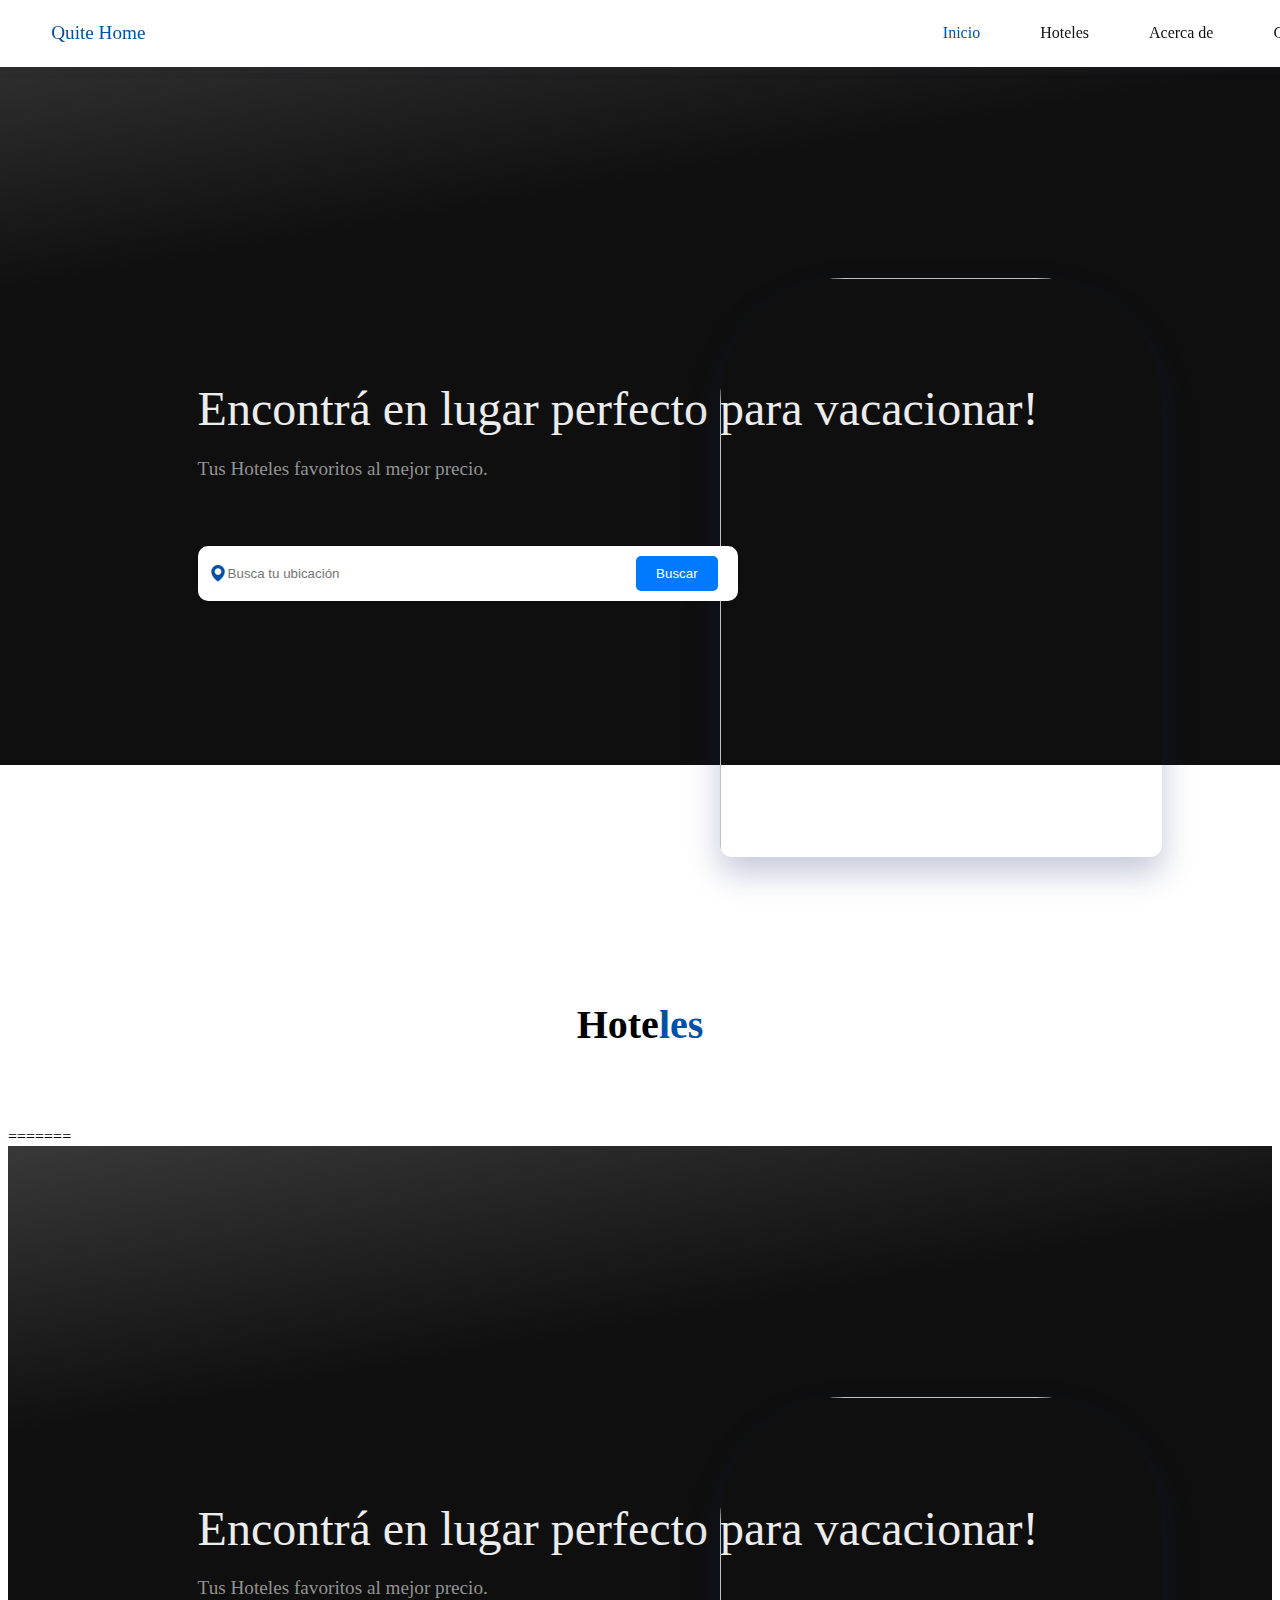
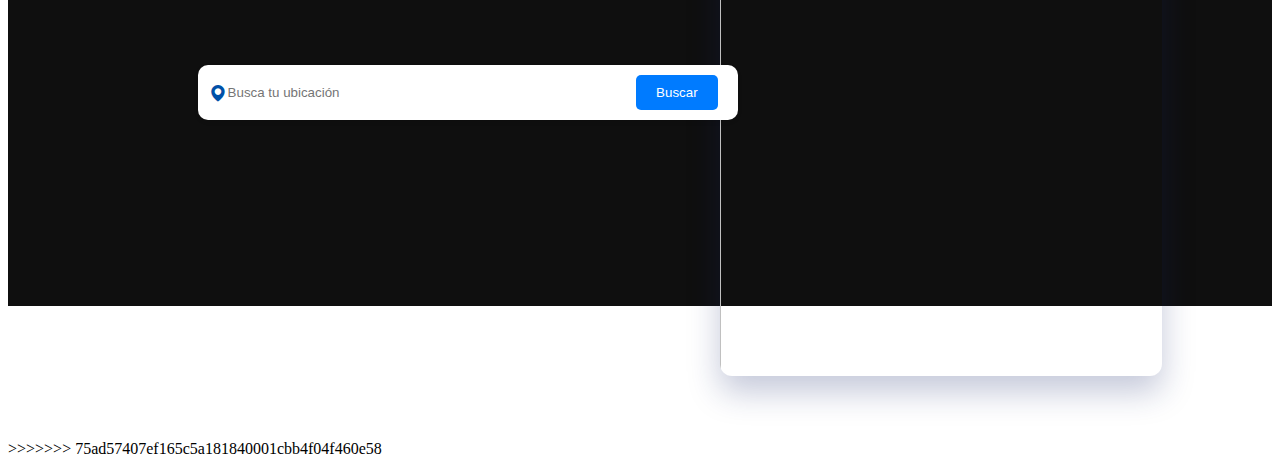
==== commit e26c73d8: "first commit" ====
--- a/TrabajoFinal-BrendaUrquiza/index.html
+++ b/TrabajoFinal-BrendaUrquiza/index.html
@@ -1,3 +1,4 @@
+<<<<<<< HEAD
 <!DOCTYPE html>
 <html lang="en">
 <head>
@@ -61,4 +62,64 @@
 
     <script src="assets/js/main.js"></script>
 </body>
+=======
+<!DOCTYPE html>
+<html lang="en">
+<head>
+    <meta charset="UTF-8">
+    <meta name="viewport" content="width=device-width, initial-scale=1.0">
+    <title>Quite Home</title>
+    <!-- CSS -->
+    <link rel="stylesheet" href="assets/css/styles.css">
+    <!-- FAVICON -->
+    <link rel="shortcut icon" href="img/hogar.png" type="image/x-icon">
+    <!-- BOXICON -->
+    <link href='https://unpkg.com/boxicons@2.1.4/css/boxicons.min.css' rel='stylesheet'>
+</head>
+<body>
+    <!-- ==== NAVBAR ===== -->
+    <header class="header" id="header">
+        <a href="" class="logo">Quite Home</a>
+
+        <nav class="nav_menu" id="nav_menu">
+            <a href="#inicio" class="nav_link active" id="nav_link">Inicio</a>
+            <a href="#hoteles" class="nav_link" id="nav_link">Hoteles</a>
+            <a href="#acerca" class="nav_link" id="nav_link">Acerca de</a>
+            <a href="#contacto" class="nav_link" id="nav_link">Contacto</a>
+        </nav>
+    </header>
+
+    <!-- ==== HOME ==== -->
+    <section class="home" id="home">
+        <div class="home-bg" id="home-bg"></div>
+
+        <div class="home-container" id="home-container">
+            <div class="container">
+                <div class="home-content blur-in">
+                    <h1 class="home__title">Encontrá en lugar perfecto para vacacionar!
+                    <p>Tus Hoteles favoritos al mejor precio.</p>
+                </div>
+
+                <div class="search-container">
+                    <i class='bx bxs-map' id="icon"></i>
+                    <input type="text" placeholder="Busca tu ubicación" class="buscador" id="buscador">
+                    <button class="btn-buscar" type="submit" id="btn-buscar">Buscar</button>
+                </div>
+            </div>
+            
+            <div class="home-imagen" id="home-imagen"> <!-- home__images -->
+                <div class="img-shadow" id="img-shadow"></div> <!-- home__orbe -->
+
+                <div class="imagen" id="imagen"> <!-- home__img -->
+                    <img src="img/home2.jpg" alt="" class="img">
+                </div>
+            </div>
+        </div>
+    </section>
+
+    <section class="hoteles" id="hoteles"></section>
+
+    <script src="assets/js/main.js"></script>
+</body>
+>>>>>>> 75ad57407ef165c5a181840001cbb4f04f460e58
 </html>--- a/TrabajoFinal-BrendaUrquiza/assets/css/styles.css
+++ b/TrabajoFinal-BrendaUrquiza/assets/css/styles.css
@@ -1,3 +1,4 @@
+<<<<<<< HEAD
 @import url('https://fonts.googleapis.com/css2?family=Nunito&family=Poppins:wght@500&family=Raleway:wght@500&family=Rubik&display=swap');
 
 *{
@@ -226,7 +227,7 @@
 
 .hotel-card{
     width: 20rem;
-    height: 10rem;
+    height: 13rem;
     margin-right: 15px;
     background: #fff;
     padding: 10px;
@@ -239,4 +240,232 @@
     align-items: center;
     display: flex;
     position: relative;
+=======
+@import url('https://fonts.googleapis.com/css2?family=Nunito&family=Poppins:wght@500&family=Raleway:wght@500&family=Rubik&display=swap');
+
+*{
+    margin: 0;
+    padding: 0;
+    box-sizing: border-box;
+    border: none;
+    outline: none;
+    scroll-behavior: smooth;
+    font-family: 'Poppins', sans-serif;
+}
+
+:root{
+    --font-semi: 600;
+    --bg-color: #141414;
+    --bg-shadow: hsl(36, 84%, 13%);
+    --second-bg-color: #ffffff;
+    --text-color: #111111;
+    --main-color: #0051a8;
+    --mb-2: 1rem;
+    --mb-4: 2rem;
+    --mb-5: 2.5rem;
+    --mb-6: 3rem;
+}
+
+hmtl{
+    font-size: 62.5%;
+    overflow: hidden;
+}
+
+a{
+    text-decoration: none;
+    color: var(--text-color);
+}
+
+/* ===== NAV =====*/
+.header{
+    position: fixed;
+    top: 0;
+    left: 0;
+    width: 100%;
+    padding: 1.4rem 4%;
+    background: #ffffff;
+    display: flex;
+    justify-content: space-between;
+    align-items: center;
+    z-index: 100;
+    box-shadow: 0 1px 10px rgba(42, 45, 48, 0.267);
+    backdrop-filter: blur(10px);
+    font-weight: 400;
+}
+
+.logo{
+    font-size: 1.2rem;
+    color: var(--main-color);
+}
+
+.nav_link{
+    font-size: 1rem;
+    color: var(--text-color);
+    margin-left: 3.5rem;
+    transition: .3s;
+}
+
+.nav_link:hover,
+.nav_link.active {
+    color: var(--main-color);
+}
+
+/* ==== HOME ==== */
+.home{
+    position: relative;
+  /*   display: flex;
+    align-items: center;
+    padding: 14rem 15%;
+    background-color: var(--text-color); */
+}
+
+.home-bg{
+    position: absolute;
+    top: 0px;
+    left: 0px;
+    width: 100%;
+    height: 100%;
+    background: linear-gradient(170deg, rgb(56, 56, 56) 0%, rgb(15, 15, 15) 30%);
+}
+
+.home-container{
+    position: relative;
+    row-gap: 3.5rem;
+    align-items: center;
+    padding: 20rem 15%;
+}
+
+.home-content{
+    max-width: 60rem;
+}
+
+
+.home-content h1{
+    font-size: 3rem;
+    /* font-weight: 700; */
+    line-height: 1.3;
+    color: #ececec;
+    font-weight: 100;
+}
+
+.home-content p{
+    font-size: 1.2rem;
+    margin: 1rem 0 4rem;
+    color: #cfcfcfb2;
+    font-weight: 100;
+}
+
+.search-container {
+    background-color: #fff;
+    border-radius: 10px;
+    box-shadow: 0 2px 4px rgba(0, 0, 0, 0.1);
+    display: flex;
+    max-width: 500px;
+    padding: 10px 20px;
+    position: relative;
+    align-items: center;
+    z-index: 1;
+    overflow: hidden;
+}
+
+.search-container i {
+    font-size: 1.25rem;
+    color: var(--main-color);
+}
+
+.buscador{
+    flex: 1;
+    padding: 10px;
+    border: none;
+    border-radius: 5px 0 0 5px;
+    outline: none;
+    width: 600px; /* Ajusta el ancho del campo de entrada */
+    left: 0;
+}
+
+#icon {
+    position: absolute;
+    top: 50%;
+    left: 10px; /* Ajusta la posición del icono según tu preferencia */
+    transform: translateY(-50%);
+    width: 20px; /* Ajusta el tamaño del icono según tu preferencia */
+    height: 20px;
+    background-image: url('ruta-del-icono.png'); /* Reemplaza 'ruta-del-icono.png' con la ruta de tu icono */
+    background-size: cover;
+    background-repeat: no-repeat;
+}
+
+.btn-buscar {
+    background-color: #007BFF;
+    border: none;
+    border-radius: 5px;
+    color: #fff;
+    cursor: pointer;
+    padding: 10px 20px;
+}
+
+.btn-buscar:hover {
+    background-color: #0056b3;
+}
+
+.imagen{
+    position: absolute;
+    width: 442px;
+    height: 579px;
+    overflow: hidden;
+    border-radius: 125px 125px 12px 12px;
+    display: inline-flex;
+    align-items: flex-start;
+    bottom: -4rem;
+    box-shadow: 0 16px 32px hsla(228, 66%, 25%, .25);
+    margin-right: -5rem;
+}
+
+.img{
+    width: 544px;
+    height: 777px;
+}
+
+.home-imagen{
+    /* position: relative; */
+    display: flex;
+    justify-content: right;
+}
+
+/* .img-shadow{
+    width: 324px;
+    height: 425px;
+    border-radius: 135px 135px 0 0;
+    bottom: -3.5rem;
+    background: linear-gradient(180deg, 
+    hsl(0, 0%, 16%) 93%,
+    hsl(0, 0%, 67%) 100%); 
+    align-self: flex-end;
+} */
+
+.hotel-container{
+    margin: 0 0 0 30rem;
+    width: 70rem;
+    height: 50rem;
+    justify-content: space-between;
+    align-items: center;
+    display: flex;
+}
+
+.hotel-card{
+    width: 20rem;
+    height: 20rem;
+    margin-right: 15px;
+    background: #fff;
+    padding: 10px;
+    border: 1px solid #3b3b3b88;
+    border-radius: 10px;
+    box-shadow: 0 16px 32px hsla(228, 66%, 25%, .25);
+}
+
+.titulo-hotel{
+    align-items: center;
+    display: flex;
+    position: relative;
+>>>>>>> 75ad57407ef165c5a181840001cbb4f04f460e58
 }--- a/TrabajoFinal-BrendaUrquiza/assets/css/styles.css
+++ b/TrabajoFinal-BrendaUrquiza/assets/css/styles.css
@@ -1,3 +1,4 @@
+<<<<<<< HEAD
 @import url('https://fonts.googleapis.com/css2?family=Nunito&family=Poppins:wght@500&family=Raleway:wght@500&family=Rubik&display=swap');
 
 *{
@@ -226,7 +227,7 @@
 
 .hotel-card{
     width: 20rem;
-    height: 10rem;
+    height: 13rem;
     margin-right: 15px;
     background: #fff;
     padding: 10px;
@@ -239,4 +240,232 @@
     align-items: center;
     display: flex;
     position: relative;
+=======
+@import url('https://fonts.googleapis.com/css2?family=Nunito&family=Poppins:wght@500&family=Raleway:wght@500&family=Rubik&display=swap');
+
+*{
+    margin: 0;
+    padding: 0;
+    box-sizing: border-box;
+    border: none;
+    outline: none;
+    scroll-behavior: smooth;
+    font-family: 'Poppins', sans-serif;
+}
+
+:root{
+    --font-semi: 600;
+    --bg-color: #141414;
+    --bg-shadow: hsl(36, 84%, 13%);
+    --second-bg-color: #ffffff;
+    --text-color: #111111;
+    --main-color: #0051a8;
+    --mb-2: 1rem;
+    --mb-4: 2rem;
+    --mb-5: 2.5rem;
+    --mb-6: 3rem;
+}
+
+hmtl{
+    font-size: 62.5%;
+    overflow: hidden;
+}
+
+a{
+    text-decoration: none;
+    color: var(--text-color);
+}
+
+/* ===== NAV =====*/
+.header{
+    position: fixed;
+    top: 0;
+    left: 0;
+    width: 100%;
+    padding: 1.4rem 4%;
+    background: #ffffff;
+    display: flex;
+    justify-content: space-between;
+    align-items: center;
+    z-index: 100;
+    box-shadow: 0 1px 10px rgba(42, 45, 48, 0.267);
+    backdrop-filter: blur(10px);
+    font-weight: 400;
+}
+
+.logo{
+    font-size: 1.2rem;
+    color: var(--main-color);
+}
+
+.nav_link{
+    font-size: 1rem;
+    color: var(--text-color);
+    margin-left: 3.5rem;
+    transition: .3s;
+}
+
+.nav_link:hover,
+.nav_link.active {
+    color: var(--main-color);
+}
+
+/* ==== HOME ==== */
+.home{
+    position: relative;
+  /*   display: flex;
+    align-items: center;
+    padding: 14rem 15%;
+    background-color: var(--text-color); */
+}
+
+.home-bg{
+    position: absolute;
+    top: 0px;
+    left: 0px;
+    width: 100%;
+    height: 100%;
+    background: linear-gradient(170deg, rgb(56, 56, 56) 0%, rgb(15, 15, 15) 30%);
+}
+
+.home-container{
+    position: relative;
+    row-gap: 3.5rem;
+    align-items: center;
+    padding: 20rem 15%;
+}
+
+.home-content{
+    max-width: 60rem;
+}
+
+
+.home-content h1{
+    font-size: 3rem;
+    /* font-weight: 700; */
+    line-height: 1.3;
+    color: #ececec;
+    font-weight: 100;
+}
+
+.home-content p{
+    font-size: 1.2rem;
+    margin: 1rem 0 4rem;
+    color: #cfcfcfb2;
+    font-weight: 100;
+}
+
+.search-container {
+    background-color: #fff;
+    border-radius: 10px;
+    box-shadow: 0 2px 4px rgba(0, 0, 0, 0.1);
+    display: flex;
+    max-width: 500px;
+    padding: 10px 20px;
+    position: relative;
+    align-items: center;
+    z-index: 1;
+    overflow: hidden;
+}
+
+.search-container i {
+    font-size: 1.25rem;
+    color: var(--main-color);
+}
+
+.buscador{
+    flex: 1;
+    padding: 10px;
+    border: none;
+    border-radius: 5px 0 0 5px;
+    outline: none;
+    width: 600px; /* Ajusta el ancho del campo de entrada */
+    left: 0;
+}
+
+#icon {
+    position: absolute;
+    top: 50%;
+    left: 10px; /* Ajusta la posición del icono según tu preferencia */
+    transform: translateY(-50%);
+    width: 20px; /* Ajusta el tamaño del icono según tu preferencia */
+    height: 20px;
+    background-image: url('ruta-del-icono.png'); /* Reemplaza 'ruta-del-icono.png' con la ruta de tu icono */
+    background-size: cover;
+    background-repeat: no-repeat;
+}
+
+.btn-buscar {
+    background-color: #007BFF;
+    border: none;
+    border-radius: 5px;
+    color: #fff;
+    cursor: pointer;
+    padding: 10px 20px;
+}
+
+.btn-buscar:hover {
+    background-color: #0056b3;
+}
+
+.imagen{
+    position: absolute;
+    width: 442px;
+    height: 579px;
+    overflow: hidden;
+    border-radius: 125px 125px 12px 12px;
+    display: inline-flex;
+    align-items: flex-start;
+    bottom: -4rem;
+    box-shadow: 0 16px 32px hsla(228, 66%, 25%, .25);
+    margin-right: -5rem;
+}
+
+.img{
+    width: 544px;
+    height: 777px;
+}
+
+.home-imagen{
+    /* position: relative; */
+    display: flex;
+    justify-content: right;
+}
+
+/* .img-shadow{
+    width: 324px;
+    height: 425px;
+    border-radius: 135px 135px 0 0;
+    bottom: -3.5rem;
+    background: linear-gradient(180deg, 
+    hsl(0, 0%, 16%) 93%,
+    hsl(0, 0%, 67%) 100%); 
+    align-self: flex-end;
+} */
+
+.hotel-container{
+    margin: 0 0 0 30rem;
+    width: 70rem;
+    height: 50rem;
+    justify-content: space-between;
+    align-items: center;
+    display: flex;
+}
+
+.hotel-card{
+    width: 20rem;
+    height: 20rem;
+    margin-right: 15px;
+    background: #fff;
+    padding: 10px;
+    border: 1px solid #3b3b3b88;
+    border-radius: 10px;
+    box-shadow: 0 16px 32px hsla(228, 66%, 25%, .25);
+}
+
+.titulo-hotel{
+    align-items: center;
+    display: flex;
+    position: relative;
+>>>>>>> 75ad57407ef165c5a181840001cbb4f04f460e58
 }